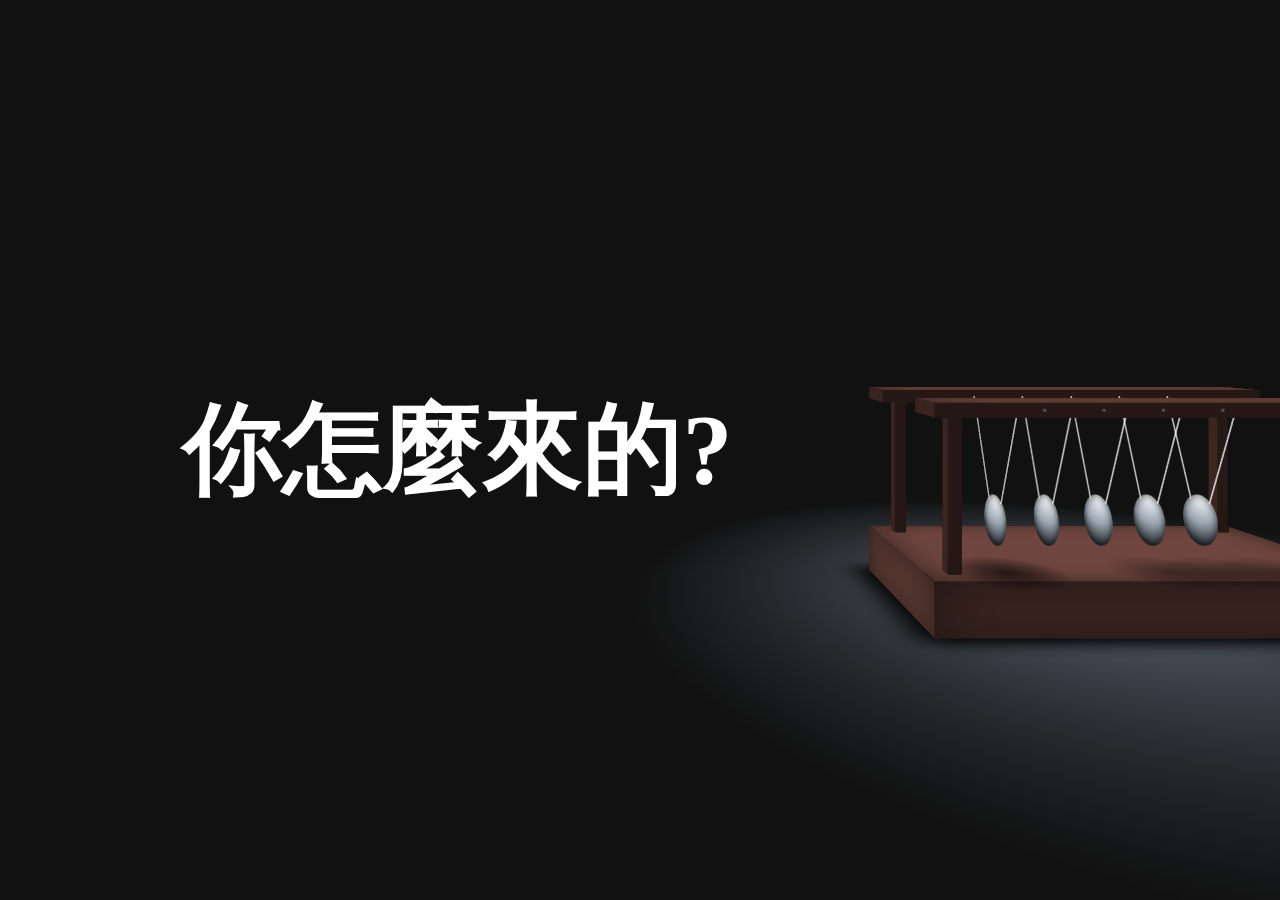
==== templates/index.html @ 2e49df7f "index complete" ====
<head>
<meta charset="utf-8">
<title>你怎麼來的?</title>
<link rel="stylesheet" href="/static/index/index.css" />
</head>
<body>
<h1 id="how">你怎麼來的?</h1>

    <div class="cradle">

        <div class="floor"></div>
      
        <div class="wood base">
          <div class="left"></div>
          <div class="right"></div>
          <div class="front"></div>
          <div class="back"></div>
          <div class="top">
            <div class="shadow"></div>
            <div class="shadow"></div>
            <div class="shadow"></div>
            <div class="shadow"></div>
            <div class="shadow"></div>
          </div>
        </div>
        <div class="wood poll">
          <div class="left"></div>
          <div class="right"></div>
          <div class="front"></div>
          <div class="back"></div>
        </div>
        <div class="wood poll">
          <div class="left"></div>
          <div class="right"></div>
          <div class="front"></div>
          <div class="back"></div>
        </div>
        <div class="wood poll">
          <div class="left"></div>
          <div class="right"></div>
          <div class="front"></div>
          <div class="back"></div>
        </div>
        <div class="wood poll">
          <div class="left"></div>
          <div class="right"></div>
          <div class="front"></div>
          <div class="back"></div>
        </div>
        <div class="wood strecher">
          <div class="left"></div>
          <div class="right"></div>
          <div class="front dots"></div>
          <div class="back"></div>
          <div class="top"></div>
        </div>
        <div class="wood strecher">
          <div class="left"></div>
          <div class="right"></div>
          <div class="front"></div>
          <div class="back dots"></div>
          <div class="top"></div>
        </div>
      
        <div class="ballPlate">
          <div class="ballWrapper">
            <div class="ball"></div>
          </div>
          <div class="line"></div>
          <div class="line"></div>
        </div>
        <div class="ballPlate">
          <div class="ballWrapper">
            <div class="ball"></div>
          </div>
          <div class="line"></div>
          <div class="line"></div>
        </div>
        <div class="ballPlate">
          <div class="ballWrapper">
            <div class="ball"></div>
          </div>
          <div class="line"></div>
          <div class="line"></div>
        </div>
        <div class="ballPlate">
          <div class="ballWrapper">
            <div class="ball"></div>
          </div>
          <div class="line"></div>
          <div class="line"></div>
        </div>
        <div class="ballPlate">
          <div class="ballWrapper">
            <div class="ball"></div>
          </div>
          <div class="line"></div>
          <div class="line"></div>
        </div>
      </div>

</body>
---- static/index/index.css ----
*, *::before, *::after {
    padding: 0;
    margin: 0 auto;
    box-sizing: border-box;
    transform-style: preserve-3d;
  }
  
  body {
    background-color: #111;
    color: #fff;
    min-height: 100vh;
    display: flex;
    justify-content: center;
    align-items: center;
    font-size: 50px;
    perspective: 800px;
    perspective-origin: center calc(50% - 2.4em);
    overflow: hidden;
  }
  
  .cradle {
    position: relative;
    -webkit-animation: rotate 60s infinite linear;
            animation: rotate 60s infinite linear;
  }
  
  @-webkit-keyframes rotate {
    to {
      transform: rotateY(360deg);
    }
  }
  
  @keyframes rotate {
    to {
      transform: rotateY(360deg);
    }
  }
  .floor {
    position: absolute;
    width: 20em;
    height: 20em;
    background-color: #fff;
    background-image: radial-gradient(#012a, #111 66%), url("https://assets.codepen.io/1948355/marble01.jpg");
    background-size: 20em, 10em;
    transform: translate(-50%, -50%) rotateX(90deg) translateZ(-3em);
  }
  .floor::after {
    content: "";
    position: absolute;
    top: 50%;
    left: 50%;
    transform: translate(-50%, -50%);
    width: 8.5em;
    height: 4.5em;
    background-color: #000;
    filter: blur(0.3em);
  }
  
  .wood {
    --width: 0;
    --height: 0;
    --depth: 0;
    position: absolute;
    top: 0;
    left: 0;
    width: var(--width);
    height: var(--height);
    transform: translate(-50%, -50%);
  }
  .wood.base {
    --width: 8em;
    --height: 1em;
    --depth: 4em;
    transform: translate(-50%, calc(-50% + 2.5em));
  }
  .wood.poll {
    --width: 0.25em;
    --height: 3em;
    --depth: 0.25em;
  }
  .wood.poll:nth-child(3) {
    transform: translate3d(calc(-50% + 3.5em), calc(-50% + 0.5em), 1.5em);
  }
  .wood.poll:nth-child(4) {
    transform: translate3d(calc(-50% + 3.5em), calc(-50% + 0.5em), -1.5em);
  }
  .wood.poll:nth-child(5) {
    transform: translate3d(calc(-50% + -3.5em), calc(-50% + 0.5em), 1.5em);
  }
  .wood.poll:nth-child(6) {
    transform: translate3d(calc(-50% + -3.5em), calc(-50% + 0.5em), -1.5em);
  }
  .wood.strecher {
    --width: 8em;
    --height: 0.25em;
    --depth: 1em;
  }
  .wood.strecher:nth-child(7) {
    transform: translate3d(-50%, calc(-50% - 1em), 1.5em);
  }
  .wood.strecher:nth-child(8) {
    transform: translate3d(-50%, calc(-50% - 1em), -1.5em);
  }
  .wood.strecher .dots::after {
    content: "";
    position: absolute;
    top: 0;
    left: 0;
    width: 100%;
    height: 100%;
    background-image: radial-gradient(circle at 76% 50%, #777 0px, #7770 2px), radial-gradient(circle at 63% 50%, #777 0px, #7770 2px), radial-gradient(circle at 50% 50%, #777 0px, #7770 2px), radial-gradient(circle at 37% 50%, #777 0px, #7770 2px), radial-gradient(circle at 24% 50%, #777 0px, #7770 2px);
  }
  .wood > * {
    position: absolute;
    box-shadow: 0 0 1em #0007 inset;
    background-size: 5em;
    background-image: url("https://assets.codepen.io/1948355/wood04.png");
  }
  .wood > .top {
    width: var(--width);
    height: var(--depth);
    transform: translateY(-50%) rotateX(90deg);
    background-color: #6f463f;
  }
  .wood > .left {
    width: var(--depth);
    height: var(--height);
    transform: translateX(-50%) rotateY(90deg);
    background-color: #5f3c35;
  }
  .wood > .right {
    width: var(--depth);
    height: var(--height);
    right: 0;
    transform: translateX(50%) rotateY(90deg);
    background-color: #1d1211;
  }
  .wood > .front {
    width: var(--width);
    height: var(--height);
    transform: translateZ(calc(var(--depth) / 2));
    background-color: #3E2723;
  }
  .wood > .back {
    width: var(--width);
    height: var(--height);
    transform: translateZ(calc(var(--depth) / -2));
    background-color: #3E2723;
  }
  
  .ballPlate {
    position: absolute;
    top: -1em;
    width: 2em;
    height: 3em;
    transform: translate(-50%, 0%) rotateY(90deg);
    transform-origin: top;
  }
  .ballPlate:nth-child(9) {
    left: -2.05em;
    -webkit-animation: ballPlateStart 3s infinite;
            animation: ballPlateStart 3s infinite;
  }
  .ballPlate:nth-child(9) .ballWrapper {
    -webkit-animation: ballWrapperStart 3s infinite;
            animation: ballWrapperStart 3s infinite;
  }
  .ballPlate:nth-child(9) .ball {
    background-position-y: 0%;
  }
  .ballPlate:nth-child(10) {
    left: -1.025em;
    -webkit-animation: ballPlateSwing 3s linear infinite;
            animation: ballPlateSwing 3s linear infinite;
  }
  .ballPlate:nth-child(10) .ballWrapper {
    -webkit-animation: ballWrapperSwing 3s linear infinite;
            animation: ballWrapperSwing 3s linear infinite;
  }
  .ballPlate:nth-child(10) .ball {
    background-position-y: 25%;
  }
  .ballPlate:nth-child(11) {
    left: 0;
    -webkit-animation: ballPlateSwing 3s linear infinite;
            animation: ballPlateSwing 3s linear infinite;
  }
  .ballPlate:nth-child(11) .ballWrapper {
    -webkit-animation: ballWrapperSwing 3s linear infinite;
            animation: ballWrapperSwing 3s linear infinite;
  }
  .ballPlate:nth-child(11) .ball {
    background-position-y: 50%;
  }
  .ballPlate:nth-child(12) {
    left: 1.025em;
    -webkit-animation: ballPlateSwing 3s linear infinite;
            animation: ballPlateSwing 3s linear infinite;
  }
  .ballPlate:nth-child(12) .ballWrapper {
    -webkit-animation: ballWrapperSwing 3s linear infinite;
            animation: ballWrapperSwing 3s linear infinite;
  }
  .ballPlate:nth-child(12) .ball {
    background-position-y: 75%;
  }
  .ballPlate:nth-child(13) {
    left: 2.05em;
    -webkit-animation: ballPlateEnd 3s infinite;
            animation: ballPlateEnd 3s infinite;
  }
  .ballPlate:nth-child(13) .ballWrapper {
    -webkit-animation: ballWrapperEnd 3s infinite;
            animation: ballWrapperEnd 3s infinite;
  }
  .ballPlate:nth-child(13) .ball {
    background-position-y: 100%;
  }
  @-webkit-keyframes ballPlateSwing {
    0%, 100% {
      transform: translate(-50%, 0%) rotateY(90deg) rotateX(5deg);
    }
    50% {
      transform: translate(-50%, 0%) rotateY(90deg) rotateX(-5deg);
    }
  }
  @keyframes ballPlateSwing {
    0%, 100% {
      transform: translate(-50%, 0%) rotateY(90deg) rotateX(5deg);
    }
    50% {
      transform: translate(-50%, 0%) rotateY(90deg) rotateX(-5deg);
    }
  }
  @-webkit-keyframes ballPlateStart {
    0%, 100% {
      -webkit-animation-timing-function: ease-out;
              animation-timing-function: ease-out;
      transform: translate(-50%, 0%) rotateY(90deg) rotateX(5deg);
    }
    50% {
      -webkit-animation-timing-function: ease-out;
              animation-timing-function: ease-out;
      transform: translate(-50%, 0%) rotateY(90deg) rotateX(-5deg);
    }
    75% {
      -webkit-animation-timing-function: ease-in;
              animation-timing-function: ease-in;
      transform: translate(-50%, 0%) rotateY(90deg) rotateX(-80deg);
    }
  }
  @keyframes ballPlateStart {
    0%, 100% {
      -webkit-animation-timing-function: ease-out;
              animation-timing-function: ease-out;
      transform: translate(-50%, 0%) rotateY(90deg) rotateX(5deg);
    }
    50% {
      -webkit-animation-timing-function: ease-out;
              animation-timing-function: ease-out;
      transform: translate(-50%, 0%) rotateY(90deg) rotateX(-5deg);
    }
    75% {
      -webkit-animation-timing-function: ease-in;
              animation-timing-function: ease-in;
      transform: translate(-50%, 0%) rotateY(90deg) rotateX(-80deg);
    }
  }
  @-webkit-keyframes ballPlateEnd {
    0%, 100% {
      -webkit-animation-timing-function: ease-out;
              animation-timing-function: ease-out;
      transform: translate(-50%, 0%) rotateY(90deg) rotateX(5deg);
    }
    25% {
      -webkit-animation-timing-function: ease-in;
              animation-timing-function: ease-in;
      transform: translate(-50%, 0%) rotateY(90deg) rotateX(80deg);
    }
    50% {
      -webkit-animation-timing-function: ease-out;
              animation-timing-function: ease-out;
      transform: translate(-50%, 0%) rotateY(90deg) rotateX(-5deg);
    }
  }
  @keyframes ballPlateEnd {
    0%, 100% {
      -webkit-animation-timing-function: ease-out;
              animation-timing-function: ease-out;
      transform: translate(-50%, 0%) rotateY(90deg) rotateX(5deg);
    }
    25% {
      -webkit-animation-timing-function: ease-in;
              animation-timing-function: ease-in;
      transform: translate(-50%, 0%) rotateY(90deg) rotateX(80deg);
    }
    50% {
      -webkit-animation-timing-function: ease-out;
              animation-timing-function: ease-out;
      transform: translate(-50%, 0%) rotateY(90deg) rotateX(-5deg);
    }
  }
  @-webkit-keyframes ballWrapperSwing {
    0%, 100% {
      transform: rotateY(90deg) rotate(-5deg);
    }
    50% {
      transform: rotateY(90deg) rotate(5deg);
    }
  }
  @keyframes ballWrapperSwing {
    0%, 100% {
      transform: rotateY(90deg) rotate(-5deg);
    }
    50% {
      transform: rotateY(90deg) rotate(5deg);
    }
  }
  @-webkit-keyframes ballWrapperStart {
    0%, 100% {
      -webkit-animation-timing-function: ease-out;
              animation-timing-function: ease-out;
      transform: rotateY(90deg) rotate(-5deg);
    }
    50% {
      -webkit-animation-timing-function: ease-out;
              animation-timing-function: ease-out;
      transform: rotateY(90deg) rotate(5deg);
    }
    75% {
      -webkit-animation-timing-function: ease-in;
              animation-timing-function: ease-in;
      transform: rotateY(90deg) rotate(80deg);
    }
  }
  @keyframes ballWrapperStart {
    0%, 100% {
      -webkit-animation-timing-function: ease-out;
              animation-timing-function: ease-out;
      transform: rotateY(90deg) rotate(-5deg);
    }
    50% {
      -webkit-animation-timing-function: ease-out;
              animation-timing-function: ease-out;
      transform: rotateY(90deg) rotate(5deg);
    }
    75% {
      -webkit-animation-timing-function: ease-in;
              animation-timing-function: ease-in;
      transform: rotateY(90deg) rotate(80deg);
    }
  }
  @-webkit-keyframes ballWrapperEnd {
    0%, 100% {
      -webkit-animation-timing-function: ease-out;
              animation-timing-function: ease-out;
      transform: rotateY(90deg) rotate(-5deg);
    }
    25% {
      -webkit-animation-timing-function: ease-in;
              animation-timing-function: ease-in;
      transform: rotateY(90deg) rotate(-80deg);
    }
    50% {
      -webkit-animation-timing-function: ease-out;
              animation-timing-function: ease-out;
      transform: rotateY(90deg) rotate(5deg);
    }
  }
  @keyframes ballWrapperEnd {
    0%, 100% {
      -webkit-animation-timing-function: ease-out;
              animation-timing-function: ease-out;
      transform: rotateY(90deg) rotate(-5deg);
    }
    25% {
      -webkit-animation-timing-function: ease-in;
              animation-timing-function: ease-in;
      transform: rotateY(90deg) rotate(-80deg);
    }
    50% {
      -webkit-animation-timing-function: ease-out;
              animation-timing-function: ease-out;
      transform: rotateY(90deg) rotate(5deg);
    }
  }
  .ballPlate .ballWrapper {
    position: absolute;
    bottom: 0.1em;
    left: calc(50% - 0.5em);
    width: 1em;
    height: 1em;
  }
  .ballPlate .ball {
    position: absolute;
    width: 1em;
    height: 1em;
    background-color: #fff;
    border-radius: 50%;
    background-image: radial-gradient(circle at top, #fff, #678a, #000), url("https://assets.codepen.io/1948355/marble01.jpg");
    background-size: 1em, 5em;
    box-shadow: 0 0 10px #000a inset;
    animation: backPos 120s infinite linear, rotate 60s infinite linear reverse;
  }
  @-webkit-keyframes backPos {
    from {
      background-position-x: center, 5em;
    }
    to {
      background-position-x: center, 0;
    }
  }
  @keyframes backPos {
    from {
      background-position-x: center, 5em;
    }
    to {
      background-position-x: center, 0;
    }
  }
  .ballPlate .line {
    position: absolute;
    top: 0;
    width: 2px;
    height: 2.15em;
    background-color: #fff7;
    transform-origin: top;
  }
  .ballPlate .line::after {
    content: "";
    position: absolute;
    top: 0;
    left: 0;
    width: 100%;
    height: 100%;
    background-color: #fff7;
    transform: rotateY(90deg);
  }
  .ballPlate .line:nth-child(2) {
    transform: translateX(-1px) rotate(-20deg);
  }
  .ballPlate .line:nth-child(3) {
    right: 0;
    transform: translateX(1px) rotate(20deg);
  }
  
  .shadow {
    position: absolute;
    top: 50%;
    width: 3em;
    height: 3em;
    background-image: radial-gradient(#0006, #0000 50%);
  }
  .shadow:nth-child(1) {
    -webkit-animation: shadowSwing 3s ease-out infinite, shadowStart 3s ease-out infinite;
            animation: shadowSwing 3s ease-out infinite, shadowStart 3s ease-out infinite;
  }
  .shadow:nth-child(2) {
    left: 2.975em;
    -webkit-animation: shadowSwing 3s linear infinite;
            animation: shadowSwing 3s linear infinite;
  }
  .shadow:nth-child(3) {
    left: 4em;
    -webkit-animation: shadowSwing 3s linear infinite;
            animation: shadowSwing 3s linear infinite;
  }
  .shadow:nth-child(4) {
    left: 5.025em;
    -webkit-animation: shadowSwing 3s linear infinite;
            animation: shadowSwing 3s linear infinite;
  }
  .shadow:nth-child(5) {
    -webkit-animation: shadowSwing 3s ease-out infinite, shadowEnd 3s ease-out infinite;
            animation: shadowSwing 3s ease-out infinite, shadowEnd 3s ease-out infinite;
  }
  @-webkit-keyframes shadowSwing {
    0%, 100% {
      transform: translate(-50%, -50%) rotateX(0deg) translateZ(0em) translateX(10px);
    }
    50% {
      transform: translate(-50%, -50%) rotateX(0deg) translateZ(0em) translateX(-10px);
    }
  }
  @keyframes shadowSwing {
    0%, 100% {
      transform: translate(-50%, -50%) rotateX(0deg) translateZ(0em) translateX(10px);
    }
    50% {
      transform: translate(-50%, -50%) rotateX(0deg) translateZ(0em) translateX(-10px);
    }
  }
  @-webkit-keyframes shadowStart {
    0%, 50%, 100% {
      left: 1.95em;
      opacity: 1;
    }
    75% {
      left: 0;
      opacity: -0.5;
      -webkit-animation-timing-function: ease-in;
              animation-timing-function: ease-in;
    }
  }
  @keyframes shadowStart {
    0%, 50%, 100% {
      left: 1.95em;
      opacity: 1;
    }
    75% {
      left: 0;
      opacity: -0.5;
      -webkit-animation-timing-function: ease-in;
              animation-timing-function: ease-in;
    }
  }
  @-webkit-keyframes shadowEnd {
    0%, 50%, 100% {
      left: 6.05em;
      opacity: 1;
    }
    25% {
      left: 8em;
      opacity: -0.5;
      -webkit-animation-timing-function: ease-in;
              animation-timing-function: ease-in;
    }
  }
  @keyframes shadowEnd {
    0%, 50%, 100% {
      left: 6.05em;
      opacity: 1;
    }
    25% {
      left: 8em;
      opacity: -0.5;
      -webkit-animation-timing-function: ease-in;
              animation-timing-function: ease-in;
    }
  }
  
  .twitterLink {
    font-size: 24px;
  }
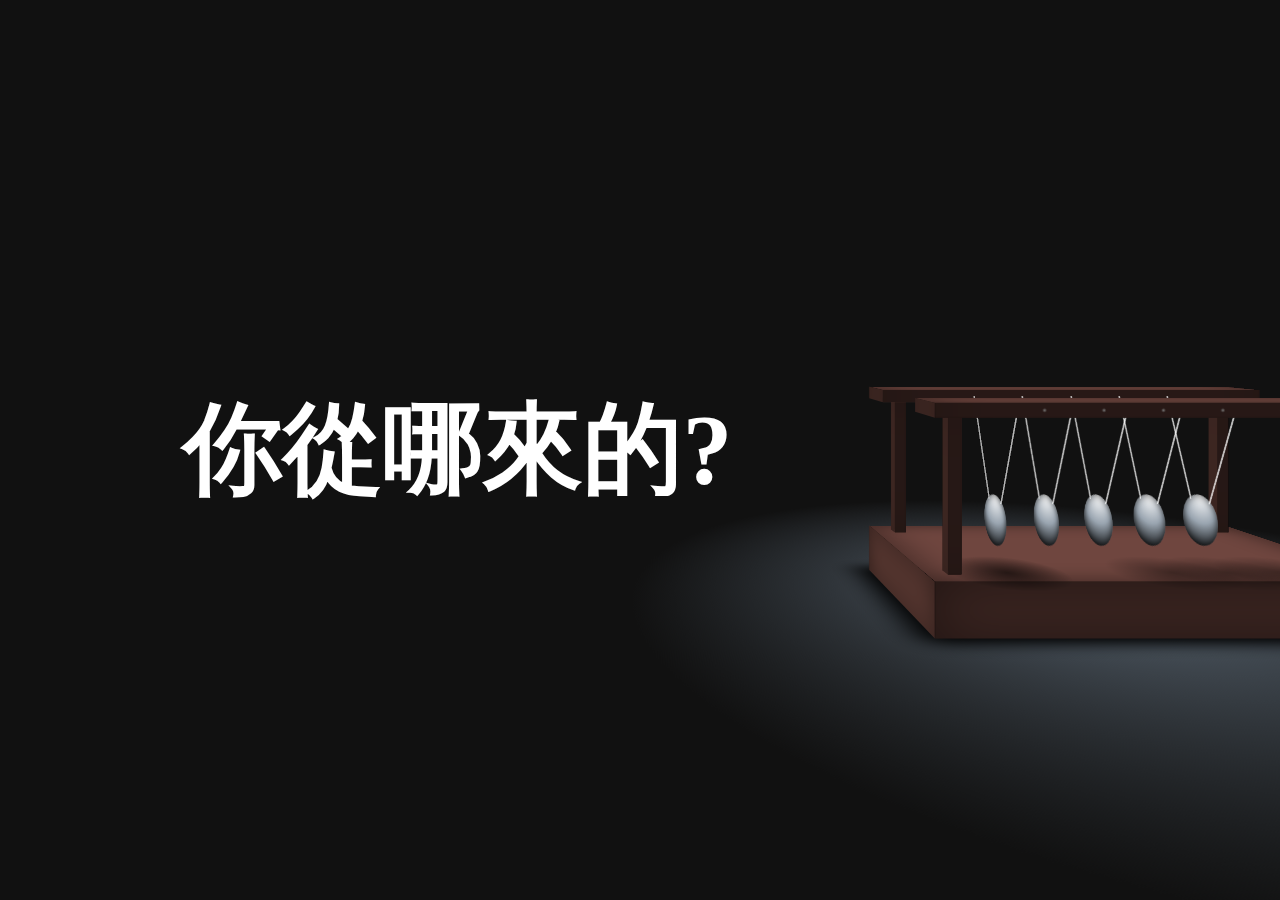
==== commit e818ca8b: "awa" ====
--- a/templates/index.html
+++ b/templates/index.html
@@ -1,10 +1,10 @@
 <head>
 <meta charset="utf-8">
-<title>你怎麼來的?</title>
+<title>你從哪來的?</title>
 <link rel="stylesheet" href="/static/index/index.css" />
 </head>
 <body>
-<h1 id="how">你怎麼來的?</h1>
+<h1 id="how">你從哪來的?</h1>
 
     <div class="cradle">
 
